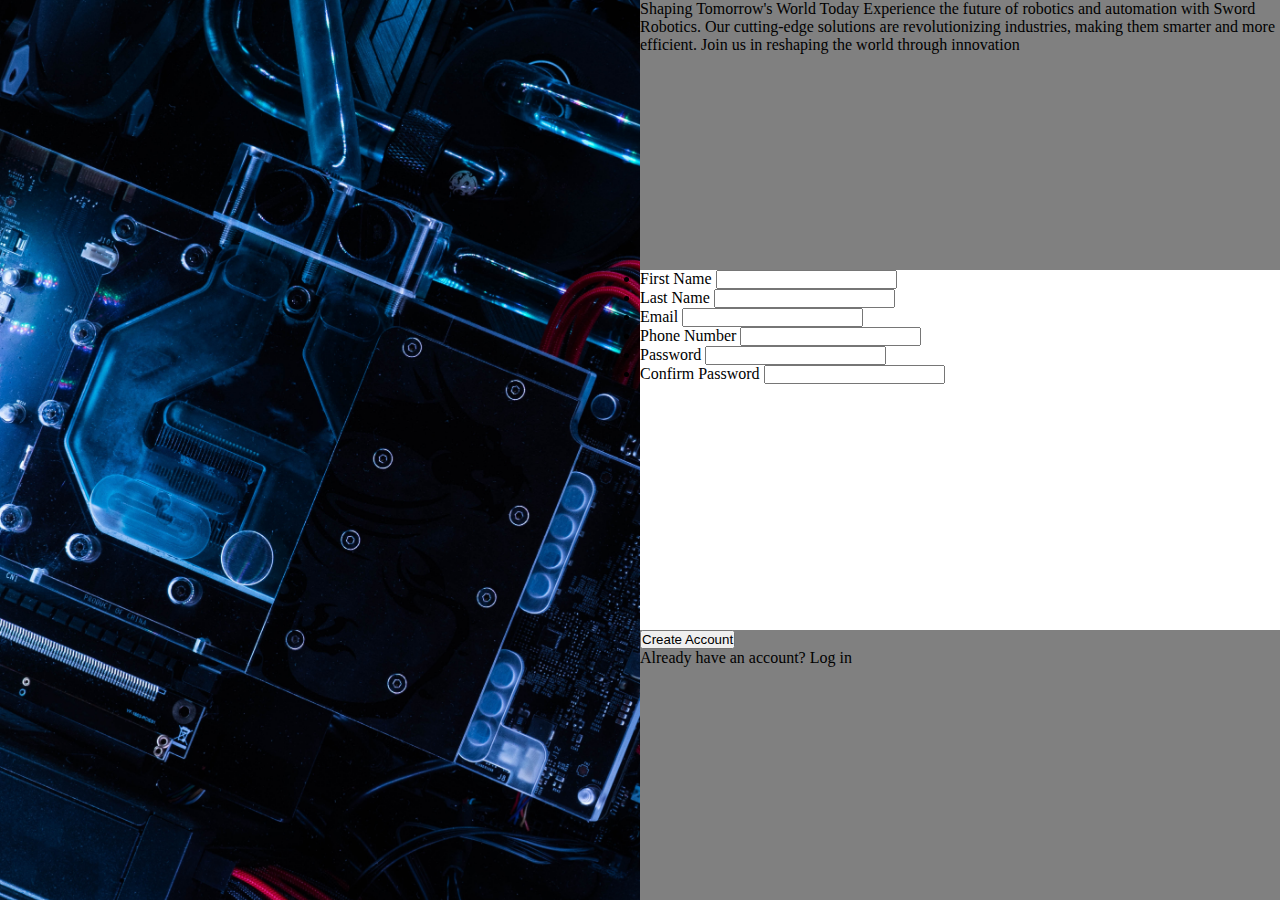
==== index.html @ d05f4735 "Create the basic page structure for the form and add basic styling to test things." ====
<!DOCTYPE html>
<html lang="en">
<head>
    <meta charset="UTF-8">
    <meta name="viewport" content="width=device-width, initial-scale=1.0">
    <meta http-equiv="X-UA-Compatible" content="ie=edge">
    <title>Sign-up</title>
    <link rel="stylesheet" href="style.css">
</head>
<body>
    <section>
    <div class="form-section">
        <div class="welcome-para">
        <p>
            Shaping Tomorrow's World Today
            Experience the future of robotics and automation with Sword Robotics. 
            Our cutting-edge solutions are revolutionizing industries, making them smarter and more efficient.
            Join us in reshaping the world through innovation
        </p>
        </div>
        <form>
            <ul>
                <li>
                    <label for="first-name">First Name</label>
                    <input type="text" id="first-name" name="firstName">
                        
                </li>
                <li>
                    <label for="last-name">Last Name</label>
                    <input type="text" id="last-name" name="lastName">
                </li>
            </ul>
            <ul>   
                <li>
                    <label for="email">Email</label>
                    <input type="email" id="email" name="email">
                </li>
                <li>
                    <label for="tel-no">Phone Number</label>
                    <input type="tel" id="tel-no" name="telNum">
                </li>
            </ul> 
            <ul>
                <li>
                    <label for="password">Password</label>
                    <input type="text" id="password" name="password">
                </li>
                <li>
                    <label for="confirm-password">Confirm Password</label>
                    <input type="text" id="confirm-passsword" name="confirmPassword">
                </li>
            </ul>
        </form>
        <div class="action-links">
            <button type="submit">Create Account</button>
            <p>Already have an account? <span>Log in</span></p>
        </div>
    </div>
    </section>
</body>
</html>
---- style.css ----
* {
    margin: 0;
    padding: 0;
    box-sizing: border-box;
}

body {
    background-image: url('images/bg.jpg');
    background-size: cover; 
    background-repeat: repeat;
    background-attachment: fixed;
}

.form-section {
    position: absolute;
    top:0;
    bottom:0;
    right: 0;
    left: 50%;
    background: white;
}

.welcome-para {
    height: 30%;
    background-color: grey;
}

form {
    height: 40%;
}

.action-links {
    height: 30%;
    background-color: grey;
}
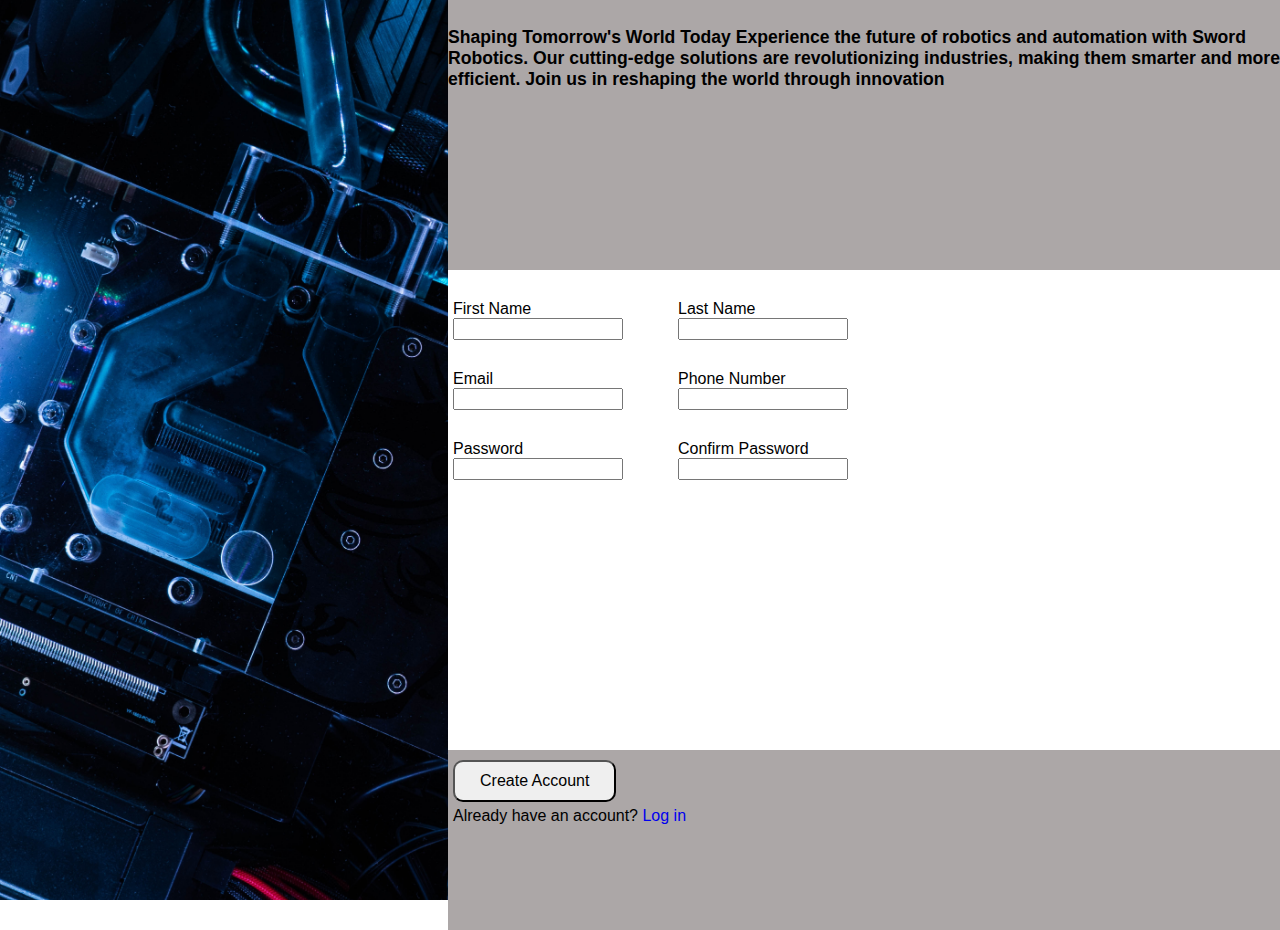
==== commit 7aaabeec: "Add more styling" ====
--- a/index.html
+++ b/index.html
@@ -11,7 +11,7 @@
     <section>
     <div class="form-section">
         <div class="welcome-para">
-        <p>
+        <p class="welcome-text">
             Shaping Tomorrow's World Today
             Experience the future of robotics and automation with Sword Robotics. 
             Our cutting-edge solutions are revolutionizing industries, making them smarter and more efficient.
@@ -22,8 +22,7 @@
             <ul>
                 <li>
                     <label for="first-name">First Name</label>
-                    <input type="text" id="first-name" name="firstName">
-                        
+                    <input type="text" id="first-name" name="firstName">        
                 </li>
                 <li>
                     <label for="last-name">Last Name</label>
@@ -43,17 +42,17 @@
             <ul>
                 <li>
                     <label for="password">Password</label>
-                    <input type="text" id="password" name="password">
+                    <input type="password" id="password" name="password">
                 </li>
                 <li>
                     <label for="confirm-password">Confirm Password</label>
-                    <input type="text" id="confirm-passsword" name="confirmPassword">
+                    <input type="password" id="confirm-passsword" name="confirmPassword">
                 </li>
             </ul>
         </form>
         <div class="action-links">
             <button type="submit">Create Account</button>
-            <p>Already have an account? <span>Log in</span></p>
+            <p class="action-text">Already have an account? <a href="http://www.google.com">Log in</a></p>
         </div>
     </div>
     </section>
--- a/style.css
+++ b/style.css
@@ -4,11 +4,17 @@
     box-sizing: border-box;
 }
 
+:root {
+    --section-color: rgb(172, 167, 167);
+ }
+  
+
 body {
     background-image: url('images/bg.jpg');
     background-size: cover; 
     background-repeat: repeat;
     background-attachment: fixed;
+    font-family: Geneva, Verdana, sans-serif;
 }
 
 .form-section {
@@ -16,20 +22,66 @@
     top:0;
     bottom:0;
     right: 0;
-    left: 50%;
+    left: 35%;
     background: white;
 }
 
 .welcome-para {
     height: 30%;
-    background-color: grey;
+    background-color: var(--section-color);
+}
+
+.welcome-text {
+    position: relative;
+    font-size: 1.1rem;
+    font-weight: bold;
+
+    top: 10%;
 }
 
 form {
-    height: 40%;
+    height: 50%;
 }
 
 .action-links {
-    height: 30%;
-    background-color: grey;
+    height: 20%;
+    background-color: var(--section-color);
+}
+
+ul {
+    display: flex;
+    gap: min(55px, 30vh);
+    margin: 30px 5px;
+    list-style-type: none;
+}
+
+form {
+    appearance: none;
+}
+
+label {
+    display: block;
+}
+
+input {
+  font-family: inherit;
+  font-size: 100%;
+  width: 170px;
+}
+
+button {
+    margin-top: 10px;
+    border-radius: 10px;
+    font-size: 1rem;
+    margin-left: 5px;
+    padding: 10px 25px;
+}
+
+.action-text {
+    margin-left: 5px;
+    margin-top: 5px; 
+}
+
+a {
+    text-decoration: none;
 }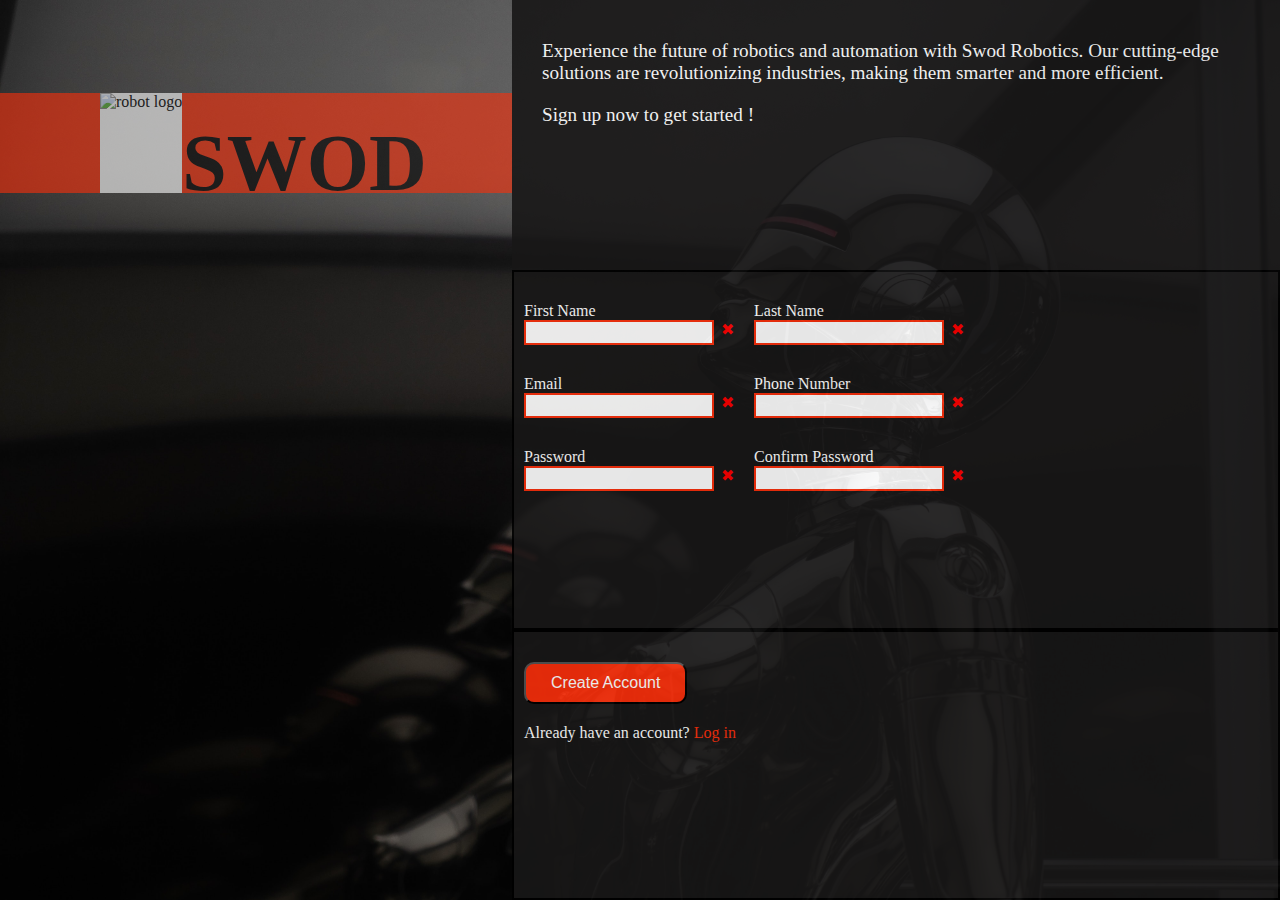
==== commit 053b88bf: "Finish styling the form." ====
--- a/index.html
+++ b/index.html
@@ -8,53 +8,69 @@
     <link rel="stylesheet" href="style.css">
 </head>
 <body>
+    <div class="logo-container">
+        <img src="images/robot_logo.png" alt="robot logo">
+        <h1 class="logo-text">SWOD</h1>
+    </div>
     <section>
     <div class="form-section">
         <div class="welcome-para">
         <p class="welcome-text">
-            Shaping Tomorrow's World Today
-            Experience the future of robotics and automation with Sword Robotics. 
+            Experience the future of robotics and automation with Swod Robotics. 
             Our cutting-edge solutions are revolutionizing industries, making them smarter and more efficient.
-            Join us in reshaping the world through innovation
+        <p class="welcome-text">Sign up now to get started !</p>       
         </p>
         </div>
-        <form>
+        <form method="GET" action="#">
+        <fieldset class="user-details">
             <ul>
                 <li>
                     <label for="first-name">First Name</label>
-                    <input type="text" id="first-name" name="firstName">        
+                    <input type="text" id="first-name" name="userFirstName" required />  
+                    <span></span>      
                 </li>
                 <li>
                     <label for="last-name">Last Name</label>
-                    <input type="text" id="last-name" name="lastName">
+                    <input type="text" id="last-name" name="userLastName" required />
+                    <span></span> 
                 </li>
             </ul>
             <ul>   
                 <li>
                     <label for="email">Email</label>
-                    <input type="email" id="email" name="email">
+                    <input type="email" id="email" name="userEmail" required />
+                    <span></span> 
                 </li>
                 <li>
                     <label for="tel-no">Phone Number</label>
-                    <input type="tel" id="tel-no" name="telNum">
+                    <input type="tel" id="tel-no" name="userTelNum" required />
+                    <span></span> 
                 </li>
             </ul> 
             <ul>
                 <li>
                     <label for="password">Password</label>
-                    <input type="password" id="password" name="password">
+                    <input type="password" id="password" name="userPassword" required />
+                    <span></span> 
                 </li>
                 <li>
                     <label for="confirm-password">Confirm Password</label>
-                    <input type="password" id="confirm-passsword" name="confirmPassword">
+                    <input type="password" id="confirm-passsword" name="confirmUserPassword" required />
+                    <span></span> 
                 </li>
             </ul>
+        </fieldset>
+        <fieldset class="action">
+            <ul class="action-links">
+                <li><button type="submit">Create Account</button></li>
+                <li class="action-text">Already have an account? <a href="http://www.google.com">Log in</a></li>
+            </ul>
+            
+        </fieldset>
         </form>
-        <div class="action-links">
-            <button type="submit">Create Account</button>
-            <p class="action-text">Already have an account? <a href="http://www.google.com">Log in</a></p>
-        </div>
+            
     </div>
     </section>
+    <script src="script.js"></script>
 </body>
 </html>--- a/style.css
+++ b/style.css
@@ -5,16 +5,47 @@
 }
 
 :root {
-    --section-color: rgb(172, 167, 167);
+    --section-color: rgb(24, 23, 23);
+    --text-color: white;
+    --secondary-color: rgb(250, 47, 11);
  }
   
 
+ @font-face {
+    font-family: 'origin_tech_demoregular';
+    src: url('fonts/webfontkit/origintech_personal_use-webfont.woff2') format('woff2'),
+         url('fonts/webfontkit/origintech_personal_use-webfont.woff') format('woff');
+    font-weight: normal;
+    font-style: normal;
+}
+
 body {
-    background-image: url('images/bg.jpg');
+    background-image: url('images/bg_image.jpg');
     background-size: cover; 
     background-repeat: repeat;
     background-attachment: fixed;
-    font-family: Geneva, Verdana, sans-serif;
+    font-family: 'Times New Roman', Times, serif;
+}
+
+.logo-container {
+    display: flex;
+    background-color: var(--secondary-color); 
+    height: 100px;
+    margin-top: 93px;
+    width: 40%;
+    opacity: 0.6;
+}
+
+.logo-container img {
+    margin-left: 100px;
+    background: white;
+}
+
+.logo-text {
+    font-family: 'origin_tech_demoregular';
+    font-size: 5rem;
+    font-weight: bold;
+    margin-top: 25px;
 }
 
 .form-section {
@@ -22,38 +53,54 @@
     top:0;
     bottom:0;
     right: 0;
-    left: 35%;
-    background: white;
+    left: 40%;
+    background: var(--section-color);
+    height: 100vh;
+    opacity: 0.9;
 }
 
 .welcome-para {
-    height: 30%;
+    height: 30vh;
     background-color: var(--section-color);
+    border: 20px solid var(--section-color);
 }
 
 .welcome-text {
     position: relative;
-    font-size: 1.1rem;
-    font-weight: bold;
-
-    top: 10%;
+    font-size: 1.2rem;
+    left: 10px;
+    margin-top: 20px;
+    color: var(--text-color);
 }
 
-form {
-    height: 50%;
+.user-details {
+    height: 40vh;
+    border: 2px solid black;
+}
+
+.action {
+    height: 30vh;
+    background-color: var(--section-color);
+    border: 2px solid black;
 }
 
 .action-links {
-    height: 20%;
-    background-color: var(--section-color);
+    flex-direction: column;
+    gap: 20px;
+    /* align-items: center; */
+}
+
+.action-text {
+    color: white;
 }
 
 ul {
     display: flex;
-    gap: min(55px, 30vh);
-    margin: 30px 5px;
+    gap: 40px;
+    margin: 30px 10px;
     list-style-type: none;
 }
+
 
 form {
     appearance: none;
@@ -61,27 +108,53 @@
 
 label {
     display: block;
+    color: var(--text-color);
 }
 
 input {
   font-family: inherit;
   font-size: 100%;
-  width: 170px;
+  width: 190px;
+  height: 25px;
+}
+
+input + span {
+    position: relative; 
+}
+
+input + span::before {
+    position: absolute;
+    right: -20px;
+}
+
+input:invalid {
+    border: 2px solid var(--secondary-color);
+}
+
+input:valid {
+    border: 2px solid green;
+}
+
+input:invalid + span::before {
+    content: "✖";
+    color: red;
+}
+
+input:valid + span::before {
+    content: "✓";
+    color: green;
 }
 
 button {
-    margin-top: 10px;
     border-radius: 10px;
-    font-size: 1rem;
-    margin-left: 5px;
+    font-size: 1.0rem;
     padding: 10px 25px;
-}
-
-.action-text {
-    margin-left: 5px;
-    margin-top: 5px; 
+    color: var(--text-color);
+    background-color: var(--secondary-color);
 }
 
 a {
     text-decoration: none;
-}+    color: var(--secondary-color);
+}
+
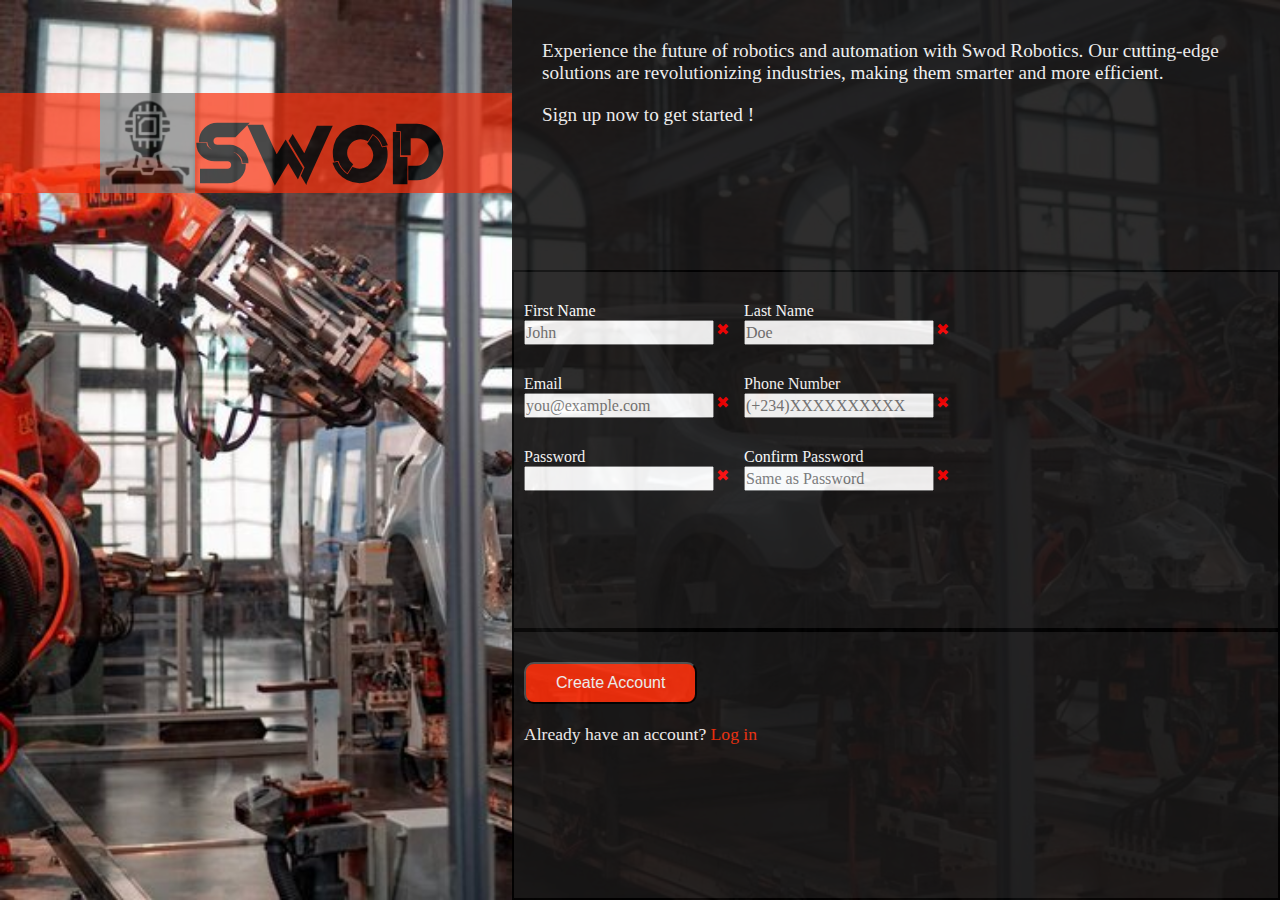
==== commit 9414d44b: "Make minor adjustments to styling and validation" ====
--- a/index.html
+++ b/index.html
@@ -21,29 +21,29 @@
         <p class="welcome-text">Sign up now to get started !</p>       
         </p>
         </div>
-        <form method="GET" action="#">
+        <form method="POST" action="#">
         <fieldset class="user-details">
             <ul>
                 <li>
                     <label for="first-name">First Name</label>
-                    <input type="text" id="first-name" name="userFirstName" required />  
+                    <input type="text" id="first-name" name="userFirstName" placeholder="John" required />  
                     <span></span>      
                 </li>
                 <li>
                     <label for="last-name">Last Name</label>
-                    <input type="text" id="last-name" name="userLastName" required />
+                    <input type="text" id="last-name" name="userLastName" placeholder="Doe" required />
                     <span></span> 
                 </li>
             </ul>
             <ul>   
                 <li>
                     <label for="email">Email</label>
-                    <input type="email" id="email" name="userEmail" required />
+                    <input type="email" id="email" name="userEmail" placeholder="you@example.com" required />
                     <span></span> 
                 </li>
                 <li>
                     <label for="tel-no">Phone Number</label>
-                    <input type="tel" id="tel-no" name="userTelNum" required />
+                    <input type="text" id="tel-no" name="userTelNum" placeholder="(+234)XXXXXXXXXX" required />
                     <span></span> 
                 </li>
             </ul> 
@@ -55,7 +55,7 @@
                 </li>
                 <li>
                     <label for="confirm-password">Confirm Password</label>
-                    <input type="password" id="confirm-passsword" name="confirmUserPassword" required />
+                    <input type="password" id="confirm-password" name="confirmUserPassword" placeholder="Same as Password" required />
                     <span></span> 
                 </li>
             </ul>
--- a/style.css
+++ b/style.css
@@ -8,6 +8,7 @@
     --section-color: rgb(24, 23, 23);
     --text-color: white;
     --secondary-color: rgb(250, 47, 11);
+    --hover-color: rgb(252, 164, 0);
  }
   
 
@@ -20,7 +21,7 @@
 }
 
 body {
-    background-image: url('images/bg_image.jpg');
+    background-image: url('images/bg_img.jpg');
     background-size: cover; 
     background-repeat: repeat;
     background-attachment: fixed;
@@ -33,12 +34,12 @@
     height: 100px;
     margin-top: 93px;
     width: 40%;
-    opacity: 0.6;
+    opacity: 0.7;
 }
 
 .logo-container img {
     margin-left: 100px;
-    background: white;
+    background: grey;
 }
 
 .logo-text {
@@ -92,11 +93,12 @@
 
 .action-text {
     color: white;
+    font-size: 1.1rem;
 }
 
 ul {
     display: flex;
-    gap: 40px;
+    gap: 30px;
     margin: 30px 10px;
     list-style-type: none;
 }
@@ -124,11 +126,7 @@
 
 input + span::before {
     position: absolute;
-    right: -20px;
-}
-
-input:invalid {
-    border: 2px solid var(--secondary-color);
+    right: -15px;
 }
 
 input:valid {
@@ -148,9 +146,13 @@
 button {
     border-radius: 10px;
     font-size: 1.0rem;
-    padding: 10px 25px;
+    padding: 10px 30px;
     color: var(--text-color);
     background-color: var(--secondary-color);
+}
+
+button:hover {
+    background-color: var(--hover-color)
 }
 
 a {
@@ -158,3 +160,7 @@
     color: var(--secondary-color);
 }
 
+a:hover {
+    color: var(--hover-color);
+}
+
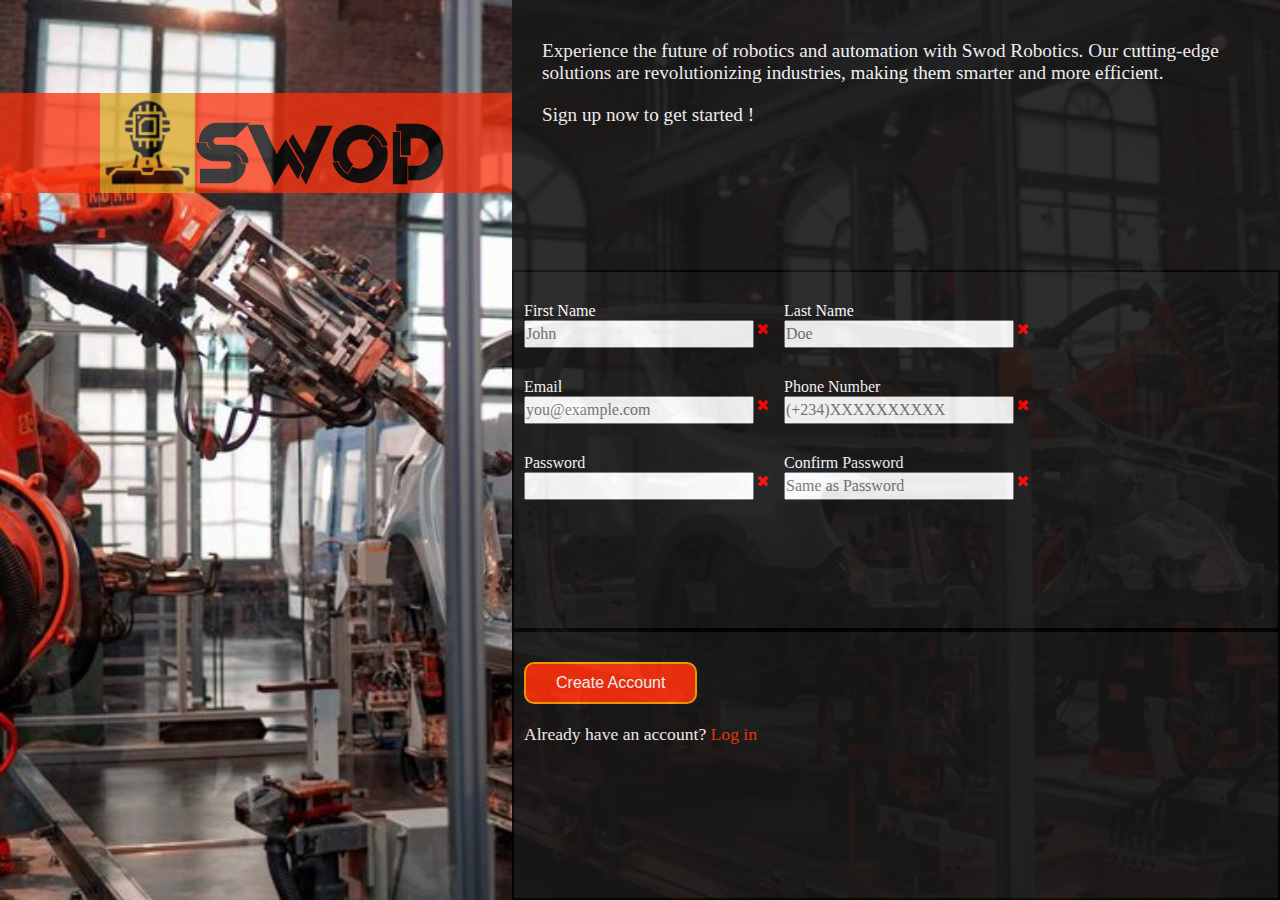
==== commit aa72263d: "Fix log in link at the end of the form page." ====
--- a/index.html
+++ b/index.html
@@ -63,7 +63,7 @@
         <fieldset class="action">
             <ul class="action-links">
                 <li><button type="submit">Create Account</button></li>
-                <li class="action-text">Already have an account? <a href="http://www.google.com">Log in</a></li>
+                <li class="action-text">Already have an account? <a href="https://w-seidu.github.io/sign-up-form/">Log in</a></li>
             </ul>
             
         </fieldset>
--- a/style.css
+++ b/style.css
@@ -34,12 +34,12 @@
     height: 100px;
     margin-top: 93px;
     width: 40%;
-    opacity: 0.7;
+    opacity: 0.75;
 }
 
 .logo-container img {
     margin-left: 100px;
-    background: grey;
+    background: goldenrod;
 }
 
 .logo-text {
@@ -116,8 +116,8 @@
 input {
   font-family: inherit;
   font-size: 100%;
-  width: 190px;
-  height: 25px;
+  width: 230px;
+  height: 28px;
 }
 
 input + span {
@@ -143,12 +143,14 @@
     color: green;
 }
 
+
 button {
     border-radius: 10px;
     font-size: 1.0rem;
     padding: 10px 30px;
     color: var(--text-color);
     background-color: var(--secondary-color);
+    border: 2px solid var(--hover-color);
 }
 
 button:hover {
